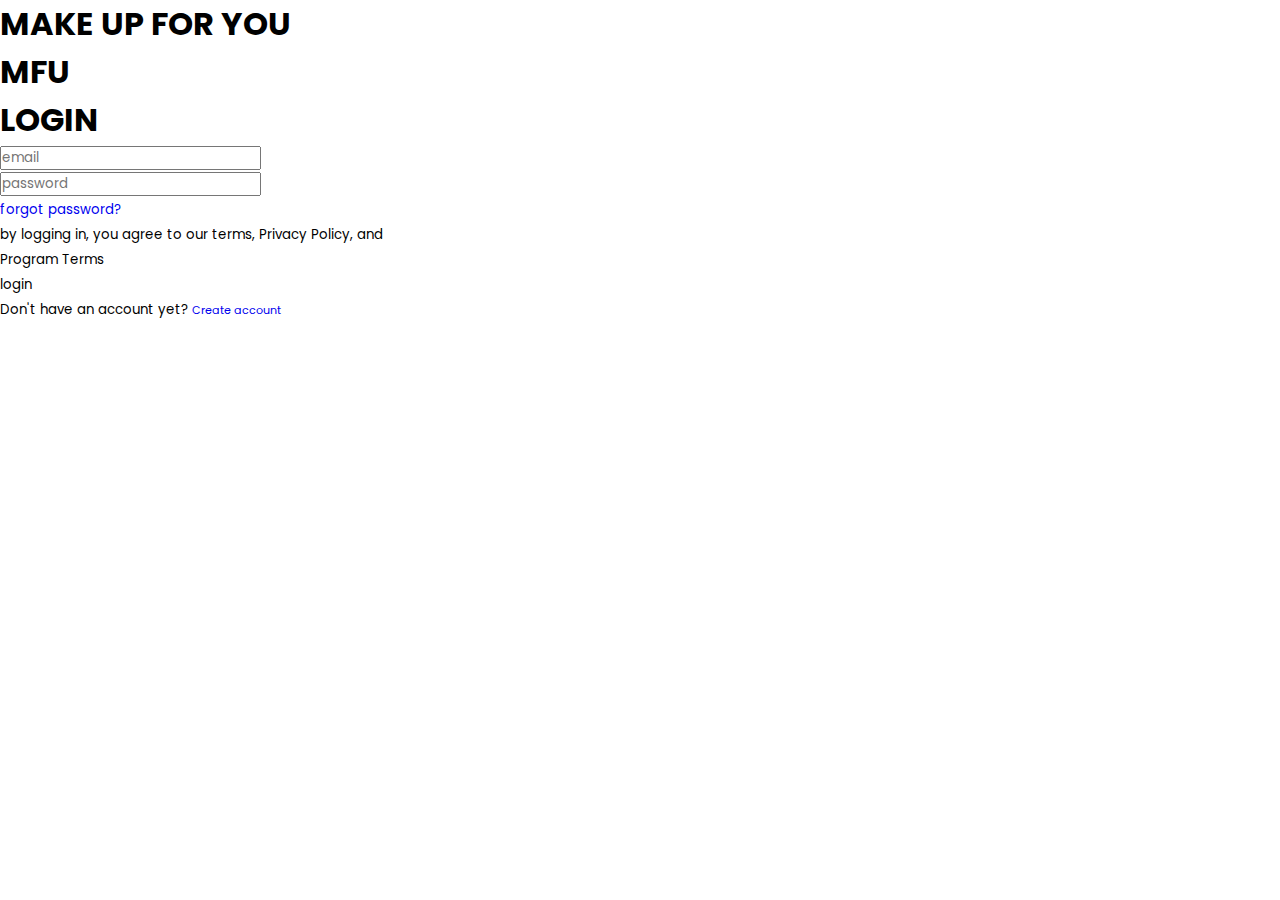
==== src/main/resources/templates/login.html @ 8f459aae "Add files via upload" ====
<!DOCTYPE html>
<html lang="en">
<head>
    <meta charset="UTF-8">
    <meta name="viewport" content="width=device-width, initial-scale=1.0">
    <title>Make Up For You</title>
    <link rel="stylesheet" href="style.css">

</head>
<body class="login-body">
    
    <div class="container">

        <div class="header">
           <h1 class="title-one">MAKE UP FOR YOU</h1>
           <h1 class="title-two">MFU</h1> 
        </div>
        

        <div class="form-login">
            <h1>LOGIN</h1>
            <form class="login-form">
                <label for="login-email"></label>
                <input type="email" id="login-email" placeholder="email" required> <br>
                
                <label for="login-password"></label>
                <input type="password" id="login-password" placeholder="password" required>

                <div class="forgot-password">
                    <a href="#"><small>forgot password?</small></a>
                </div>

                <div class="agreement">
                    <small>by logging in, you agree to our terms, Privacy Policy, and <br> Program Terms</small>
                </div>

                <button type="submit">login</button>
            </form>


            <form class="register">
                <div class="register-link">
                    <small>Don't have an account yet?<small>

                    <a href="register.html">Create account</a>
                </div>
            </form>


        </div>












    </div>



</body>
</html>
---- src/main/resources/templates/style.css ----
/* google fonts */
@import url('https://fonts.googleapis.com/css2?family=Poppins:wght@300;400;500;600;700;800&display=swap');
@import url('https://fonts.googleapis.com/css2?family=EB+Garamond:ital,wght@0,400..800;1,400..800&family=Poppins:wght@300;400;500;600;700;800&family=Prata&display=swap');

*{
    margin: 0;
    padding: 0;
    box-sizing: border-box;
    font-family: "Poppins", sans-serif;
}

:root{
    /* Colors */
    --pink-color:#FFE5EC;
    --gentle-pink-color: #FFF0F5;
    --white-color: #FFFFFF;
    --cream-color: #f9f1f0;
    --black-color: #000000;

    /*Font size */
    --font-size-s: 0.9rem;
    --font-size-n: 1rem;
    --font-size-m: 1.12rem;
    --font-size-l: 1.5rem;
    --font-size-xl: 2rem;
    --font-size-xxl: 2.3rem;

    /*Font weight */
    --light-weight:300;
    --font-weight-normal: 400;
    --font-weight-medium: 500;
    --font-weight-semibold: 600;
    --font-weight-bold: 700;
    --font-weight-extrabold: 800;

    /*Border radius */
    --border-radius-s: 8px;
    --border-radius-m: 30px;
    --border-radius-circle: 50%;

    /*Site max width*/
    --site-max-width: 1300px;
    --site-min-width: 320px;


}

/* styling for whole site*/
ul{
    list-style: none;
}

a{
    text-decoration: none;
}

button{
    cursor: pointer;
    border: none;
    background: none;
}

img{
    width: 30%;
}
/* styling for whole site*/


/*navbar styling*/
header{
    background-color: var(--gentle-pink-color);
}

header .navbar{
    display: flex;
    padding: 20px;
    align-items: center;
    justify-content: space-between;
}

.navbar .logo-text{
    color: var(--black-color);
}

.navbar .nav-products{
    color: var(--black-color);
}

.navbar .nav-menu .nav-link{
    color: var(--black-color);
    
}

.navbar .nav-menu{
    display: flex;
    gap: 80px;
}

.navbar .logo-text{
    display: flex;
    margin-left: 0%;
    margin-bottom: 0%;
    margin-top: 0%;
    margin-right:0%;
}

.main-page .main-logo{
    margin-left: 70%;
    margin-top: 50px;
}

.navbar {
    position: absolute;   /* Фиксирует navbar поверх фонового изображения */
    top: 0;
    width: 100%;
    background-color: rgba(0, 0, 0, 0.1); /* Полупрозрачный фон для читаемости */
    color: white;
    z-index: 10;          /* Высокий z-index, чтобы navbar был виден */
    padding: 10px;
    text-align: center;
  }
/*navbar styling*/

/* Задать картинку на весь экран */
.fullscreen-background {
    width: 100vw;         /* Полная ширина экрана */
    height: 100vh;        /* Полная высота экрана */
    background-image: url('logo.jpg');
    background-size: 90%;
    background-position: center;
    background-repeat: no-repeat;
    display: flex;
    align-items: center;
    justify-content: center;
    position: relative;
  }
  
  .fullscreen-background img {
    position: absolute;
    top: 0;
    left: 0;
    width: 100%;
    height: 100%;
    object-fit: cover;    /* Масштабирование изображения */
    z-index: 1;           /* Уровень изображения */
  }
  

  /* Текст поверх изображения */

  .overlay-text {
    position: absolute;     /* Позволяет свободно позиционировать текст */
    top: 30%;
    left: 2%;
    color: black;         /* Цвет текста */
    z-index: 1;           /* Уровень текста выше изображения */
    text-align: left;      /* Центрирует текст */
  }

  .overlay-text .title1{
    font-family: 'EB Garamond', serif;
    font-size: 25px;
  }

  .overlay-text .title2{
    font-family: 'EB Garamond', serif;
    font-size: 45px;
  }

  .overlay-text .description{
    font-family: 'Prata', serif;
    font-size: 25px;
  }
    /* Текст поверх изображения */



  /* button shop-now*/
  .button {
    background-color: transparent; /* прозр цвет фона кнопки */
    color: black;              /* Цвет текста кнопки */
    padding: 10px 20px;       /* Отступы внутри кнопки */
    border: none;              /* Убираем рамку */
    border-radius: 10px;       /* Скругление углов */
    text-decoration: none;     /* Убираем подчеркивание текста */
    font-size: 30px;           /* Размер шрифта */
    cursor: pointer;           /* Изменяет курсор на указатель при наведении */
    transition: background-color 0.3s; /* Плавный переход цвета */
    margin-left: 20%;
    font-family: 'EB Garamond', serif;

}

.button:hover {
    background-color: var(--black-color); /* Цвет кнопки при наведении */
    color: white;
}
/* button shop-now*/
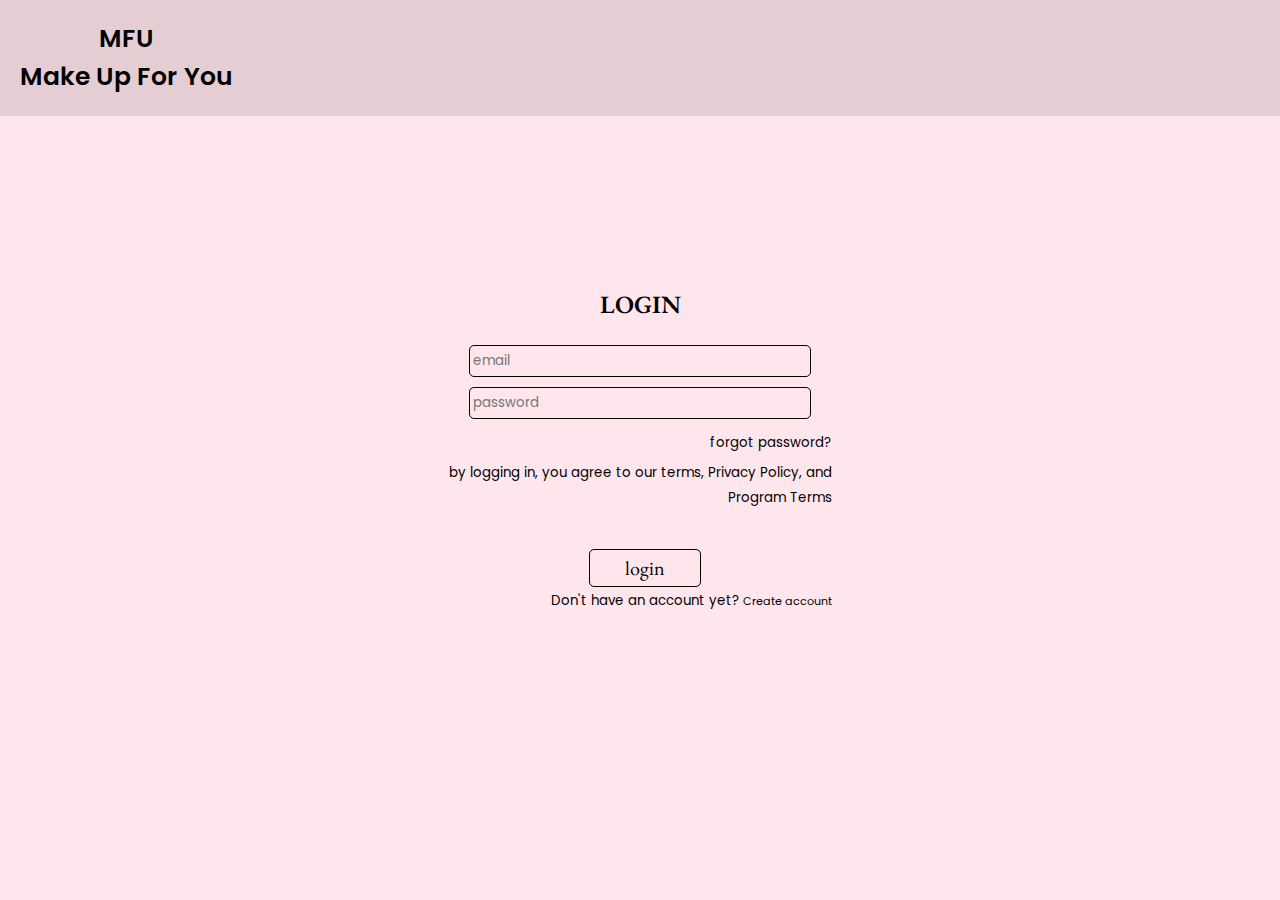
==== commit 444b8eb4: "Add files via upload" ====
--- a/src/main/resources/templates/login.html
+++ b/src/main/resources/templates/login.html
@@ -3,66 +3,54 @@
 <head>
     <meta charset="UTF-8">
     <meta name="viewport" content="width=device-width, initial-scale=1.0">
-    <title>Make Up For You</title>
+    <title>MFU login</title>
     <link rel="stylesheet" href="style.css">
+    <link rel="icon" href="logo/logomfu.png" >
 
 </head>
-<body class="login-body">
-    
-    <div class="container">
 
-        <div class="header">
-           <h1 class="title-one">MAKE UP FOR YOU</h1>
-           <h1 class="title-two">MFU</h1> 
-        </div>
+<body>
+
+    <header>
+        <nav class="navbar">
+            <a href="main-page.html" class="MFU">MFU<br> Make Up For You</a>
+    </header>
+
+    <main>
+        <section class="section">
+            <div class="fullscreen-background2">
+                <div class="login-content">
+                    <h1>LOGIN</h1>
+                    <form class="login-form">
+                            <label for="login-email"></label>
+                            <input type="email" id="login-email" class="email-input" placeholder="email" required> <br>
+                        
+                            <label for="login-password"></label>
+                            <input type="password" id="login-password" class="password-input"  placeholder="password" required>
+                    
+                        
+                        <div class="forgot-password">
+                            <a href="#"><small>forgot password?</small></a>
+                        </div>
         
+                        <div class="agreement">
+                            <small>by logging in, you agree to our terms, Privacy Policy, and <br> Program Terms</small>
+                        </div>
+        
+                        <button type="submit" class="login-button">login</button>
+                    </form>
 
-        <div class="form-login">
-            <h1>LOGIN</h1>
-            <form class="login-form">
-                <label for="login-email"></label>
-                <input type="email" id="login-email" placeholder="email" required> <br>
-                
-                <label for="login-password"></label>
-                <input type="password" id="login-password" placeholder="password" required>
-
-                <div class="forgot-password">
-                    <a href="#"><small>forgot password?</small></a>
+                    <form class="register">
+                        <div class="register-link">
+                            <small>Don't have an account yet?<small>
+        
+                            <a href="register.html">Create account</a>
+                        </div>
+                    </form>
                 </div>
-
-                <div class="agreement">
-                    <small>by logging in, you agree to our terms, Privacy Policy, and <br> Program Terms</small>
-                </div>
-
-                <button type="submit">login</button>
-            </form>
-
-
-            <form class="register">
-                <div class="register-link">
-                    <small>Don't have an account yet?<small>
-
-                    <a href="register.html">Create account</a>
-                </div>
-            </form>
-
-
-        </div>
-
-
-
-
-
-
-
-
-
-
-
-
-    </div>
-
-
+            </div>
+        </section>
+    </main>
 
 </body>
 </html>--- a/src/main/resources/templates/style.css
+++ b/src/main/resources/templates/style.css
@@ -66,49 +66,41 @@
 /* styling for whole site*/
 
 
-/*navbar styling*/
-header{
-    background-color: var(--gentle-pink-color);
-}
-
-header .navbar{
-    display: flex;
-    padding: 20px;
-    align-items: center;
-    justify-content: space-between;
-}
-
-.navbar .logo-text{
-    color: var(--black-color);
-}
-
-.navbar .nav-products{
-    color: var(--black-color);
-}
-
-.navbar .nav-menu .nav-link{
-    color: var(--black-color);
-    
-}
-
-.navbar .nav-menu{
-    display: flex;
-    gap: 80px;
-}
-
-.navbar .logo-text{
+/*navbar styling (main page, login and register*/
+
+.MFU{
     display: flex;
     margin-left: 0%;
     margin-bottom: 0%;
     margin-top: 0%;
     margin-right:0%;
-}
-
-.main-page .main-logo{
-    margin-left: 70%;
-    margin-top: 50px;
-}
-
+    color: var(--black-color);
+    font-size: 25px;
+    font-weight: 600;
+}
+
+header{
+    background-color: var(--gentle-pink-color);
+}
+
+header .navbar{
+    display: flex;
+    padding: 20px;
+    align-items: center;
+    justify-content: space-between;
+}
+
+.navbar .logo-text{
+    color: var(--black-color);
+}
+
+.navbar .logo-text{
+    display: flex;
+    margin-left: 0%;
+    margin-bottom: 0%;
+    margin-top: 0%;
+    margin-right:0%;
+}
 .navbar {
     position: absolute;   /* Фиксирует navbar поверх фонового изображения */
     top: 0;
@@ -121,6 +113,33 @@
   }
 /*navbar styling*/
 
+
+
+
+
+.navbar .nav-products{
+    color: var(--black-color);
+}
+
+.navbar .nav-menu .nav-link{
+    color: var(--black-color)
+    
+}
+
+.navbar .nav-menu{
+    display: flex;
+    gap: 80px;
+}
+
+
+
+.main-page .main-logo{
+    margin-left: 70%;
+    margin-top: 50px;
+}
+
+
+
 /* Задать картинку на весь экран */
 .fullscreen-background {
     width: 100vw;         /* Полная ширина экрана */
@@ -160,6 +179,10 @@
   .overlay-text .title1{
     font-family: 'EB Garamond', serif;
     font-size: 25px;
+  }
+
+  .description{
+    text-align: left; 
   }
 
   .overlay-text .title2{
@@ -195,4 +218,183 @@
     background-color: var(--black-color); /* Цвет кнопки при наведении */
     color: white;
 }
-/* button shop-now*/+/* button shop-now*/
+
+
+
+
+
+
+/*login page*/
+header{
+    background-color: var(--gentle-pink-color);
+}
+.fullscreen-background2 {
+    width: 100vw;         /* Полная ширина экрана */
+    height: 100vh;        /* Полная высота экрана */
+    background-color: var(--pink-color);
+    background-size: 90%;
+    background-position: center;
+    background-repeat: no-repeat;
+    display: flex;
+    align-items: center;
+    justify-content: center;
+    position: relative;
+  }
+.login-content{
+    text-align: center;
+}
+
+h1{
+    font-family: 'EB Garamond', serif;
+    font-size: 36px; /* Размер текста 36px */
+    font-weight: 600; /* Полужирный текст */ 
+    margin-bottom: 25px;
+}
+
+.email-input{
+    background-color: transparent;
+    border: 1px solid black;
+    color: black;
+    padding-right: 80px;
+    padding-left: 3px;
+    padding-top: 5px;
+    padding-bottom: 5px;
+    border-radius: 5px;
+}
+
+.password-input{
+    background-color: transparent;
+    border: 1px solid black;
+    color: black;
+    padding-right: 80px;
+    padding-left: 3px;
+    padding-top: 5px;
+    padding-bottom: 5px;
+    margin: 10px;
+    border-radius: 5px;
+}
+
+.forgot-password{
+    text-align: end;
+    margin: 0 0 5px 0;
+    a{
+        color: var(--black-color);
+        text-decoration: none;
+    }
+}
+
+.agreement{
+    text-align: end;
+    margin-bottom: 40px;
+}
+
+.login-button{
+    background-color: transparent;
+    border: 1px solid black;
+    color: black;              /* Цвет текста кнопки */
+    padding: 5px 35px;       /* Отступы внутри кнопки */
+    text-decoration: none;     /* Убираем подчеркивание текста */
+    font-size: 20px; 
+    border-radius: 5px;         
+    cursor: pointer;           /* Изменяет курсор на указатель при наведении */
+    transition: background-color 0.3s; /* Плавный переход цвета */
+    margin-left: 10px;
+    font-family: 'EB Garamond', serif;
+}
+
+.register-link{
+    text-align: end;
+    a{
+        color: var(--black-color);
+        text-decoration: none;
+    }
+}
+
+
+
+
+
+
+
+/*register page*/
+header{
+    background-color: var(--gentle-pink-color);
+}
+.fullscreen-background3 {
+    width: 100vw;         /* Полная ширина экрана */
+    height: 100vh;        /* Полная высота экрана */
+    background-color: var(--pink-color);
+    background-size: 90%;
+    background-position: center;
+    background-repeat: no-repeat;
+    display: flex;
+    align-items: center;
+    justify-content: center;
+    position: relative;
+  }
+.login-content{
+    text-align: center;
+}
+
+h1{
+    font-family: 'EB Garamond', serif;
+    font-size: 25px; /* Размер текста 36px */
+    font-weight: 600; /* Полужирный текст */ 
+    margin-bottom: 25px;
+    text-align: center;
+}
+
+.register-first-name, .register-last-name{
+    background-color: transparent;
+    border: 1px solid black;
+    color: black;
+    padding-right: 80px;
+    padding-left: 3px;
+    padding-top: 5px;
+    padding-bottom: 5px;
+    border-radius: 5px;
+    
+}
+
+.email, .password, .confirm-password{
+    background-color: transparent;
+    border: 1px solid black;
+    color: black;
+    margin: 10px 0 0 0; /* Центрирование по горизонтали */
+    border-radius: 5px;
+    padding-right: 80px;
+    padding-left: 3px;
+    padding-top: 5px;
+    padding-bottom: 5px;
+    
+}
+
+.checkbox{
+    text-align: end;
+}
+
+.create-account-button{
+    background-color: transparent;
+    border: 1px solid black;
+    color: black;              /* Цвет текста кнопки */
+    padding: 5px 15px;       /* Отступы внутри кнопки */
+    text-decoration: none;     /* Убираем подчеркивание текста */
+    font-size: 20px; 
+    border-radius: 5px;         
+    cursor: pointer;           /* Изменяет курсор на указатель при наведении */
+    transition: background-color 0.3s; /* Плавный переход цвета */
+    margin-left: 30%;
+    font-family: 'EB Garamond', serif;
+
+}
+
+p{
+    text-align: end;
+    color: var(--black-color);
+    .loginbutton{
+        color: var(--black-color);
+        font-size: small;
+    }
+}
+
